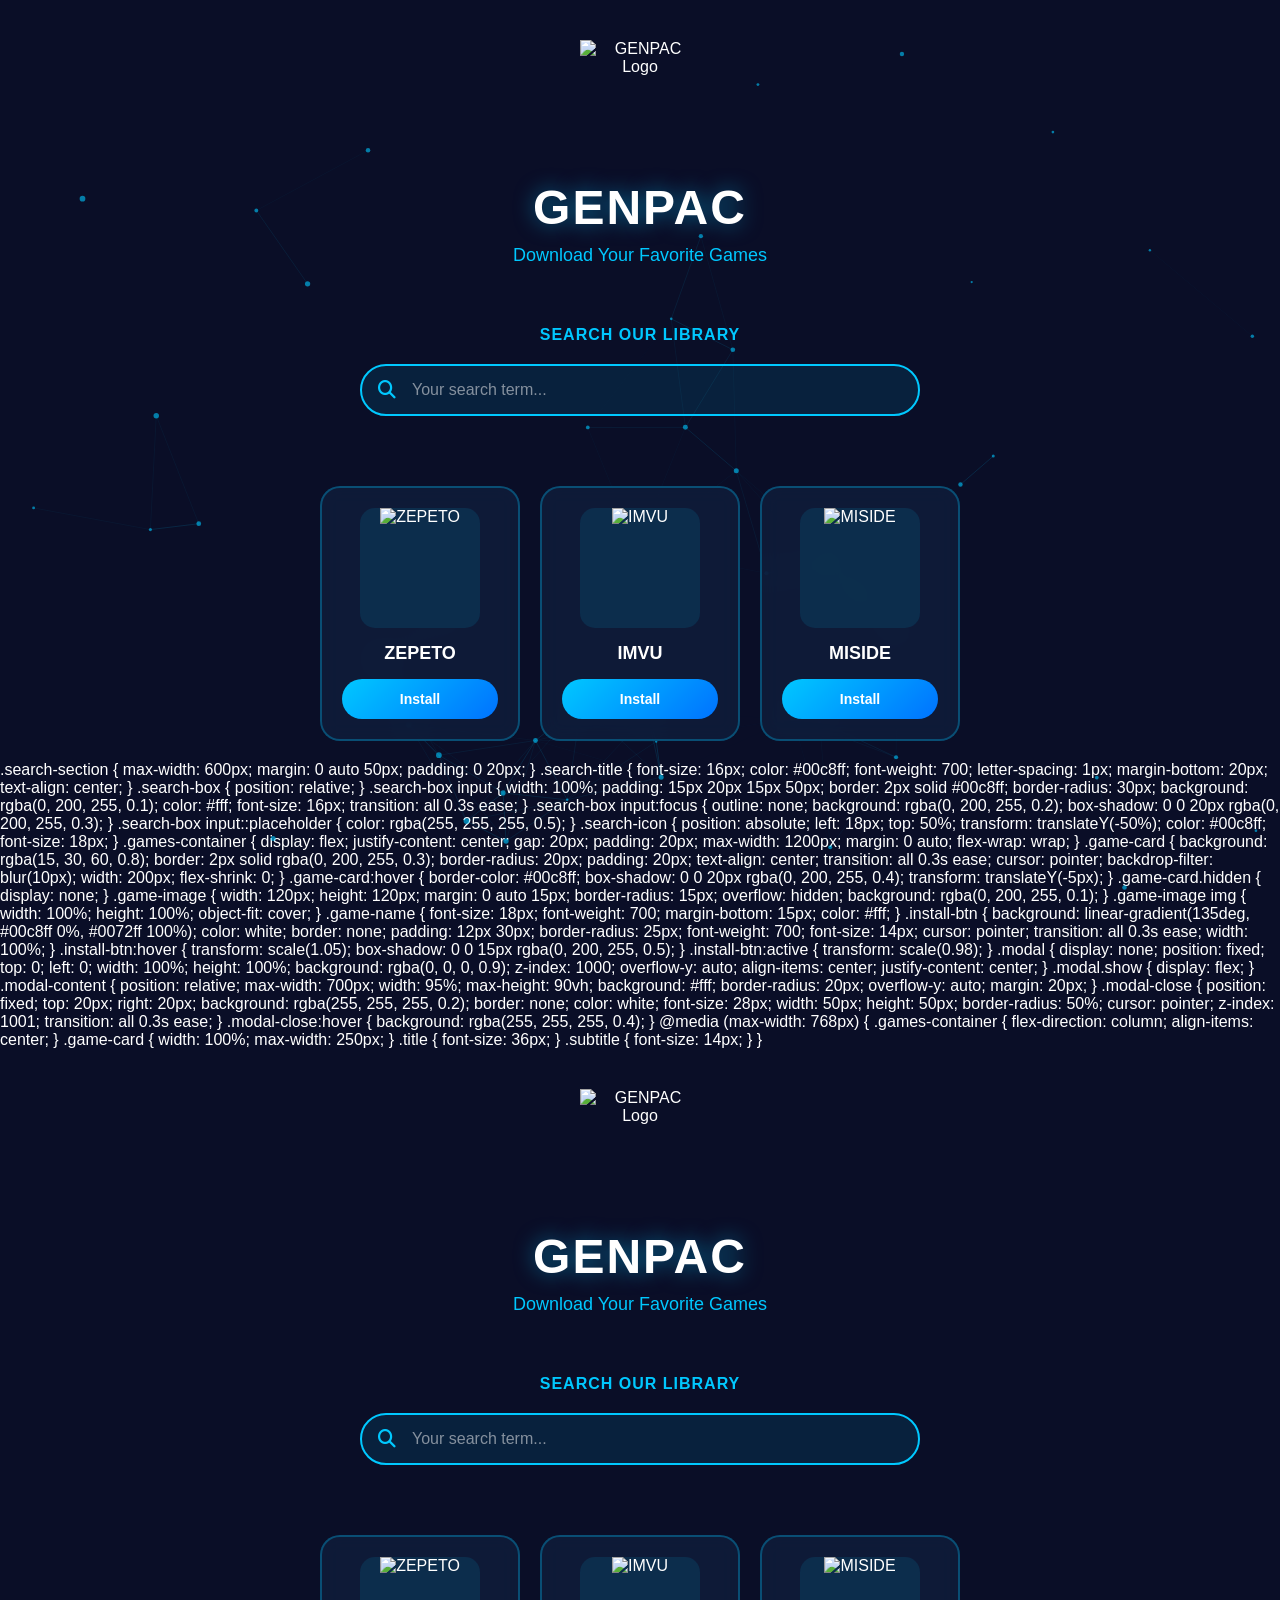
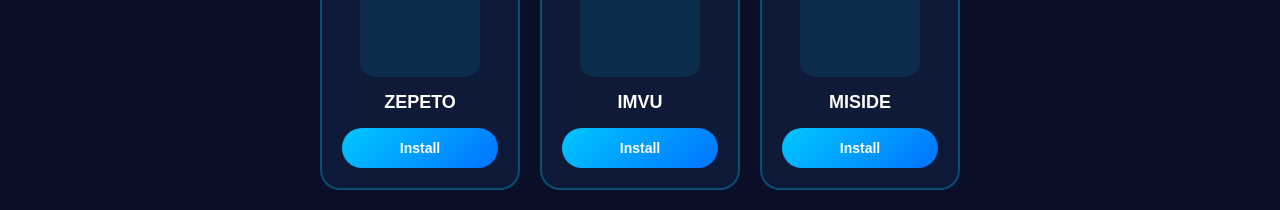
==== index.html @ d8616cca "Update index.html" ====
<!DOCTYPE html>
<html lang="en">
<head>
<meta charset="UTF-8">
<meta name="viewport" content="width=device-width, initial-scale=1.0">
<title>GENPAC - Game Download Hub</title>
<link href="https://cdnjs.cloudflare.com/ajax/libs/font-awesome/6.5.0/css/all.min.css" rel="stylesheet">
<style>
* {
  margin: 0;
  padding: 0;
  box-sizing: border-box;
}

body {
  background: #0a0e27;
  font-family: 'Segoe UI', Roboto, Arial, sans-serif;
  color: #fff;
  overflow-x: hidden;
  position: relative;
}

/* Animated background with dots and lines */
canvas {
  position: fixed;
  top: 0;
  left: 0;
  width: 100%;
  height: 100%;
  z-index: 1;
  pointer-events: none;
}

.content {
  position: relative;
  z-index: 10;
}

.header {
  text-align: center;
  padding: 40px 20px 20px;
}

.logo {
  width: 120px;
  height: 120px;
  margin: 0 auto 20px;
}

.logo img {
  width: 100%;
  height: 100%;
  object-fit: contain;
}

.title {
  font-size: 48px;
  font-weight: 900;
  margin-bottom: 10px;
  text-shadow: 0 0 20px rgba(0, 200, 255, 0.5);
  letter-spacing: 2px;
}

.subtitle {
  font-size: 18px;
  color: #00c8ff;
  font-weight: 300;
  margin-bottom: 40px;
}

.search-section {
  max-width: 600px;
  margin: 0 auto 50px;
  padding: 0 20px;
}

.search-title {
  font-size: 16px;
  color: #00c8ff;
  font-weight: 700;
  letter-spacing: 1px;
  margin-bottom: 20px;
  text-align: center;
}

.search-box {
  position: relative;
}

.search-box input {
  width: 100%;
  padding: 15px 20px 15px 50px;
  border: 2px solid #00c8ff;
  border-radius: 30px;
  background: rgba(0, 200, 255, 0.1);
  color: #fff;
  font-size: 16px;
  transition: all 0.3s ease;
}

.search-box input:focus {
  outline: none;
  background: rgba(0, 200, 255, 0.2);
  box-shadow: 0 0 20px rgba(0, 200, 255, 0.3);
}

.search-box input::placeholder {
  color: rgba(255, 255, 255, 0.5);
}

.search-icon {
  position: absolute;
  left: 18px;
  top: 50%;
  transform: translateY(-50%);
  color: #00c8ff;
  font-size: 18px;
}

.games-container {
  display: flex;
  justify-content: center;
  gap: 20px;
  padding: 20px;
  max-width: 1200px;
  margin: 0 auto;
  flex-wrap: wrap;
}

.game-card {
  background: rgba(15, 30, 60, 0.8);
  border: 2px solid rgba(0, 200, 255, 0.3);
  border-radius: 20px;
  padding: 20px;
  text-align: center;
  transition: all 0.3s ease;
  cursor: pointer;
  backdrop-filter: blur(10px);
  width: 200px;
  flex-shrink: 0;
}

.game-card:hover {
  border-color: #00c8ff;
  box-shadow: 0 0 20px rgba(0, 200, 255, 0.4);
  transform: translateY(-5px);
}

.game-card.hidden {
  display: none;
}

.game-image {
  width: 120px;
  height: 120px;
  margin: 0 auto 15px;
  border-radius: 15px;
  overflow: hidden;
  background: rgba(0, 200, 255, 0.1);
}

.game-image img {
  width: 100%;
  height: 100%;
  object-fit: cover;
}

.game-name {
  font-size: 18px;
  font-weight: 700;
  margin-bottom: 15px;
  color: #fff;
}

.install-btn {
  background: linear-gradient(135deg, #00c8ff 0%, #0072ff 100%);
  color: white;
  border: none;
  padding: 12px 30px;
  border-radius: 25px;
  font-weight: 700;
  font-size: 14px;
  cursor: pointer;
  transition: all 0.3s ease;
  width: 100%;
}

.install-btn:hover {
  transform: scale(1.05);
  box-shadow: 0 0 15px rgba(0, 200, 255, 0.5);
}

.install-btn:active {
  transform: scale(0.98);
}

.modal {
  display: none;
  position: fixed;
  top: 0;
  left: 0;
  width: 100%;
  height: 100%;
  background: rgba(0, 0, 0, 0.9);
  z-index: 1000;
  overflow-y: auto;
}

.modal.show {
  display: block;
}

.modal-close {
  position: fixed;
  top: 20px;
  right: 20px;
  background: rgba(255, 255, 255, 0.2);
  border: none;
  color: white;
  font-size: 28px;
  width: 50px;
  height: 50px;
  border-radius: 50%;
  cursor: pointer;
  z-index: 1001;
  transition: all 0.3s ease;
}

.modal-close:hover {
  background: rgba(255, 255, 255, 0.4);
}

@media (max-width: 768px) {
  .games-container {
    flex-direction: column;
    align-items: center;
  }

  .game-card {
    width: 100%;
    max-width: 250px;
  }

  .title {
    font-size: 36px;
  }

  .subtitle {
    font-size: 14px;
  }
}
</style>
</head>
<body>

<canvas id="canvas"></canvas>

<div class="content">
  <div class="header">
    <div class="logo">
      <img src="https://i.ibb.co/fz8DZP0D/logo.png" alt="GENPAC Logo">
    </div>
    <h1 class="title">GENPAC</h1>
    <p class="subtitle">Download Your Favorite Games</p>
  </div>

  <div class="search-section">
    <div class="search-title">SEARCH OUR LIBRARY</div>
    <div class="search-box">
      <i class="fas fa-search search-icon"></i>
      <input type="text" id="searchInput" placeholder="Your search term...">
    </div>
  </div>

  <div class="games-container" id="gamesContainer">
    <div class="game-card" data-game="zepeto">
      <div class="game-image">
        <img src="https://ontweak.com/ontweak_files/zepeto.png" alt="ZEPETO">
      </div>
      <div class="game-name">ZEPETO</div>
      <button class="install-btn" onclick="openModal('zepeto')">Install</button>
    </div>

    <div class="game-card" data-game="imvu">
      <div class="game-image">
        <img src="https://ontweak.com/ontweak_files/imvu.png" alt="IMVU">
      </div>
      <div class="game-name">IMVU</div>
      <button class="install-btn" onclick="openModal('imvu')">Install</button>
    </div>

    <div class="game-card" data-game="miside">
      <div class="game-image">
        <img src="https://ontweak.com/ontweak_files/miside.png" alt="MISIDE">
      </div>
      <div class="game-name">MISIDE</div>
      <button class="install-btn" onclick="openModal('miside')">Install</button>
    </div>
  </div>
</div>

<!-- Modals -->
<div class="modal" id="zepetoModal">
  <button class="modal-close" onclick="closeModal('zepeto')">×</button>
  <iframe id="zepetoFrame" style="width: 100%; height: 100%; border: none;"></iframe>
</div>

<div class="modal" id="imvuModal">
  <button class="modal-close" onclick="closeModal('imvu')">×</button>
  <iframe id="imvuFrame" style="width: 100%; height: 100%; border: none;"></iframe>
</div>

<div class="modal" id="misideModal">
  <button class="modal-close" onclick="closeModal('miside')">×</button>
  <iframe id="misideFrame" style="width: 100%; height: 100%; border: none;"></iframe>
</div>

<script>
// Animated background with dots and lines
const canvas = document.getElementById('canvas');
const ctx = canvas.getContext('2d');

canvas.width = window.innerWidth;
canvas.height = window.innerHeight;

const particles = [];
const particleCount = 50;

class Particle {
  constructor() {
    this.x = Math.random() * canvas.width;
    this.y = Math.random() * canvas.height;
    this.vx = (Math.random() - 0.5) * 0.5;
    this.vy = (Math.random() - 0.5) * 0.5;
    this.radius = Math.random() * 2 + 1;
  }

  update() {
    this.x += this.vx;
    this.y += this.vy;

    if (this.x < 0) this.x = canvas.width;
    if (this.x > canvas.width) this.x = 0;
    if (this.y < 0) this.y = canvas.height;
    if (this.y > canvas.height) this.y = 0;
  }

  draw() {
    ctx.fillStyle = 'rgba(0, 200, 255, 0.6)';
    ctx.beginPath();
    ctx.arc(this.x, this.y, this.radius, 0, Math.PI * 2);
    ctx.fill();
  }
}

for (let i = 0; i < particleCount; i++) {
  particles.push(new Particle());
}

function drawLines() {
  for (let i = 0; i < particles.length; i++) {
    for (let j = i + 1; j < particles.length; j++) {
      const dx = particles[i].x - particles[j].x;
      const dy = particles[i].y - particles[j].y;
      const distance = Math.sqrt(dx * dx + dy * dy);

      if (distance < 150) {
        ctx.strokeStyle = `rgba(0, 200, 255, ${0.2 * (1 - distance / 150)})`;
        ctx.lineWidth = 1;
        ctx.beginPath();
        ctx.moveTo(particles[i].x, particles[i].y);
        ctx.lineTo(particles[j].x, particles[j].y);
        ctx.stroke();
      }
    }
  }
}

function animate() {
  ctx.clearRect(0, 0, canvas.width, canvas.height);

  particles.forEach(particle => {
    particle.update();
    particle.draw();
  });

  drawLines();
  requestAnimationFrame(animate);
}

animate();

window.addEventListener('resize', () => {
  canvas.width = window.innerWidth;
  canvas.height = window.innerHeight;
});

// Search functionality
document.getElementById('searchInput').addEventListener('keyup', function() {
  const searchTerm = this.value.toLowerCase();
  const gameCards = document.querySelectorAll('.game-card');

  gameCards.forEach(card => {
    const gameName = card.getAttribute('data-game').toLowerCase();
    if (gameName.includes(searchTerm) || searchTerm === '') {
      card.classList.remove('hidden');
    } else {
      card.classList.add('hidden');
    }
  });
});

// Modal functions
function openModal(game) {
  const modal = document.getElementById(game + 'Modal');
  const frame = document.getElementById(game + 'Frame');
  if (modal && frame) {
    frame.src = game + '.html';
    modal.classList.add('show');
    document.body.style.overflow = 'hidden';
  }
}

function closeModal(game) {
  const modal = document.getElementById(game + 'Modal');
  if (modal) {
    modal.classList.remove('show');
    document.body.style.overflow = 'auto';
  }
}

// Close modal when clicking outside
document.querySelectorAll('.modal').forEach(modal => {
  modal.addEventListener('click', function(e) {
    if (e.target === this) {
      const game = this.id.replace('Modal', '');
      closeModal(game);
    }
  });
});
</script>

</body>
</html>
.search-section {
  max-width: 600px;
  margin: 0 auto 50px;
  padding: 0 20px;
}

.search-title {
  font-size: 16px;
  color: #00c8ff;
  font-weight: 700;
  letter-spacing: 1px;
  margin-bottom: 20px;
  text-align: center;
}

.search-box {
  position: relative;
}

.search-box input {
  width: 100%;
  padding: 15px 20px 15px 50px;
  border: 2px solid #00c8ff;
  border-radius: 30px;
  background: rgba(0, 200, 255, 0.1);
  color: #fff;
  font-size: 16px;
  transition: all 0.3s ease;
}

.search-box input:focus {
  outline: none;
  background: rgba(0, 200, 255, 0.2);
  box-shadow: 0 0 20px rgba(0, 200, 255, 0.3);
}

.search-box input::placeholder {
  color: rgba(255, 255, 255, 0.5);
}

.search-icon {
  position: absolute;
  left: 18px;
  top: 50%;
  transform: translateY(-50%);
  color: #00c8ff;
  font-size: 18px;
}

.games-container {
  display: flex;
  justify-content: center;
  gap: 20px;
  padding: 20px;
  max-width: 1200px;
  margin: 0 auto;
  flex-wrap: wrap;
}

.game-card {
  background: rgba(15, 30, 60, 0.8);
  border: 2px solid rgba(0, 200, 255, 0.3);
  border-radius: 20px;
  padding: 20px;
  text-align: center;
  transition: all 0.3s ease;
  cursor: pointer;
  backdrop-filter: blur(10px);
  width: 200px;
  flex-shrink: 0;
}

.game-card:hover {
  border-color: #00c8ff;
  box-shadow: 0 0 20px rgba(0, 200, 255, 0.4);
  transform: translateY(-5px);
}

.game-card.hidden {
  display: none;
}

.game-image {
  width: 120px;
  height: 120px;
  margin: 0 auto 15px;
  border-radius: 15px;
  overflow: hidden;
  background: rgba(0, 200, 255, 0.1);
}

.game-image img {
  width: 100%;
  height: 100%;
  object-fit: cover;
}

.game-name {
  font-size: 18px;
  font-weight: 700;
  margin-bottom: 15px;
  color: #fff;
}

.install-btn {
  background: linear-gradient(135deg, #00c8ff 0%, #0072ff 100%);
  color: white;
  border: none;
  padding: 12px 30px;
  border-radius: 25px;
  font-weight: 700;
  font-size: 14px;
  cursor: pointer;
  transition: all 0.3s ease;
  width: 100%;
}

.install-btn:hover {
  transform: scale(1.05);
  box-shadow: 0 0 15px rgba(0, 200, 255, 0.5);
}

.install-btn:active {
  transform: scale(0.98);
}

.modal {
  display: none;
  position: fixed;
  top: 0;
  left: 0;
  width: 100%;
  height: 100%;
  background: rgba(0, 0, 0, 0.9);
  z-index: 1000;
  overflow-y: auto;
  align-items: center;
  justify-content: center;
}

.modal.show {
  display: flex;
}

.modal-content {
  position: relative;
  max-width: 700px;
  width: 95%;
  max-height: 90vh;
  background: #fff;
  border-radius: 20px;
  overflow-y: auto;
  margin: 20px;
}

.modal-close {
  position: fixed;
  top: 20px;
  right: 20px;
  background: rgba(255, 255, 255, 0.2);
  border: none;
  color: white;
  font-size: 28px;
  width: 50px;
  height: 50px;
  border-radius: 50%;
  cursor: pointer;
  z-index: 1001;
  transition: all 0.3s ease;
}

.modal-close:hover {
  background: rgba(255, 255, 255, 0.4);
}

@media (max-width: 768px) {
  .games-container {
    flex-direction: column;
    align-items: center;
  }

  .game-card {
    width: 100%;
    max-width: 250px;
  }

  .title {
    font-size: 36px;
  }

  .subtitle {
    font-size: 14px;
  }
}
</style>
</head>
<body>

<canvas id="canvas"></canvas>

<div class="content">
  <div class="header">
    <div class="logo">
      <img src="https://i.ibb.co/fz8DZP0D/logo.png" alt="GENPAC Logo">
    </div>
    <h1 class="title">GENPAC</h1>
    <p class="subtitle">Download Your Favorite Games</p>
  </div>

  <div class="search-section">
    <div class="search-title">SEARCH OUR LIBRARY</div>
    <div class="search-box">
      <i class="fas fa-search search-icon"></i>
      <input type="text" id="searchInput" placeholder="Your search term...">
    </div>
  </div>

  <div class="games-container" id="gamesContainer">
    <div class="game-card" data-game="zepeto">
      <div class="game-image">
        <img src="https://ontweak.com/ontweak_files/zepeto.png" alt="ZEPETO">
      </div>
      <div class="game-name">ZEPETO</div>
      <button class="install-btn" onclick="openModal('zepeto')">Install</button>
    </div>

    <div class="game-card" data-game="imvu">
      <div class="game-image">
        <img src="https://ontweak.com/ontweak_files/imvu.png" alt="IMVU">
      </div>
      <div class="game-name">IMVU</div>
      <button class="install-btn" onclick="openModal('imvu')">Install</button>
    </div>

    <div class="game-card" data-game="miside">
      <div class="game-image">
        <img src="https://ontweak.com/ontweak_files/miside.png" alt="MISIDE">
      </div>
      <div class="game-name">MISIDE</div>
      <button class="install-btn" onclick="openModal('miside')">Install</button>
    </div>
  </div>
</div>

<!-- Modals -->
<div class="modal" id="zepetoModal">
  <button class="modal-close" onclick="closeModal('zepeto')">×</button>
  <div class="modal-content" id="zepetoContent"></div>
</div>

<div class="modal" id="imvuModal">
  <button class="modal-close" onclick="closeModal('imvu')">×</button>
  <div class="modal-content" id="imvuContent"></div>
</div>

<div class="modal" id="misideModal">
  <button class="modal-close" onclick="closeModal('miside')">×</button>
  <div class="modal-content" id="misideContent"></div>
</div>

<script>
// Animated background with dots and lines
const canvas = document.getElementById('canvas');
const ctx = canvas.getContext('2d');

canvas.width = window.innerWidth;
canvas.height = window.innerHeight;

const particles = [];
const particleCount = 50;

class Particle {
  constructor() {
    this.x = Math.random() * canvas.width;
    this.y = Math.random() * canvas.height;
    this.vx = (Math.random() - 0.5) * 0.5;
    this.vy = (Math.random() - 0.5) * 0.5;
    this.radius = Math.random() * 2 + 1;
  }

  update() {
    this.x += this.vx;
    this.y += this.vy;

    if (this.x < 0) this.x = canvas.width;
    if (this.x > canvas.width) this.x = 0;
    if (this.y < 0) this.y = canvas.height;
    if (this.y > canvas.height) this.y = 0;
  }

  draw() {
    ctx.fillStyle = 'rgba(0, 200, 255, 0.6)';
    ctx.beginPath();
    ctx.arc(this.x, this.y, this.radius, 0, Math.PI * 2);
    ctx.fill();
  }
}

for (let i = 0; i < particleCount; i++) {
  particles.push(new Particle());
}

function drawLines() {
  for (let i = 0; i < particles.length; i++) {
    for (let j = i + 1; j < particles.length; j++) {
      const dx = particles[i].x - particles[j].x;
      const dy = particles[i].y - particles[j].y;
      const distance = Math.sqrt(dx * dx + dy * dy);

      if (distance < 150) {
        ctx.strokeStyle = `rgba(0, 200, 255, ${0.2 * (1 - distance / 150)})`;
        ctx.lineWidth = 1;
        ctx.beginPath();
        ctx.moveTo(particles[i].x, particles[i].y);
        ctx.lineTo(particles[j].x, particles[j].y);
        ctx.stroke();
      }
    }
  }
}

function animate() {
  ctx.clearRect(0, 0, canvas.width, canvas.height);

  particles.forEach(particle => {
    particle.update();
    particle.draw();
  });

  drawLines();
  requestAnimationFrame(animate);
}

animate();

window.addEventListener('resize', () => {
  canvas.width = window.innerWidth;
  canvas.height = window.innerHeight;
});

// Search functionality
document.getElementById('searchInput').addEventListener('keyup', function() {
  const searchTerm = this.value.toLowerCase();
  const gameCards = document.querySelectorAll('.game-card');

  gameCards.forEach(card => {
    const gameName = card.getAttribute('data-game').toLowerCase();
    if (gameName.includes(searchTerm) || searchTerm === '') {
      card.classList.remove('hidden');
    } else {
      card.classList.add('hidden');
    }
  });
});

// Modal functions
async function openModal(game) {
  const modal = document.getElementById(game + 'Modal');
  const content = document.getElementById(game + 'Content');
  if (modal && content) {
    try {
      const response = await fetch(game + '.html');
      const html = await response.text();
      content.innerHTML = html;
      modal.classList.add('show');
      document.body.style.overflow = 'hidden';
    } catch (error) {
      console.error('Error loading game page:', error);
    }
  }
}

function closeModal(game) {
  const modal = document.getElementById(game + 'Modal');
  if (modal) {
    modal.classList.remove('show');
    document.body.style.overflow = 'auto';
  }
}

// Close modal when clicking outside
document.querySelectorAll('.modal').forEach(modal => {
  modal.addEventListener('click', function(e) {
    if (e.target === this) {
      this.classList.remove('show');
      document.body.style.overflow = 'auto';
    }
  });
});
</script>

</body>
</html>
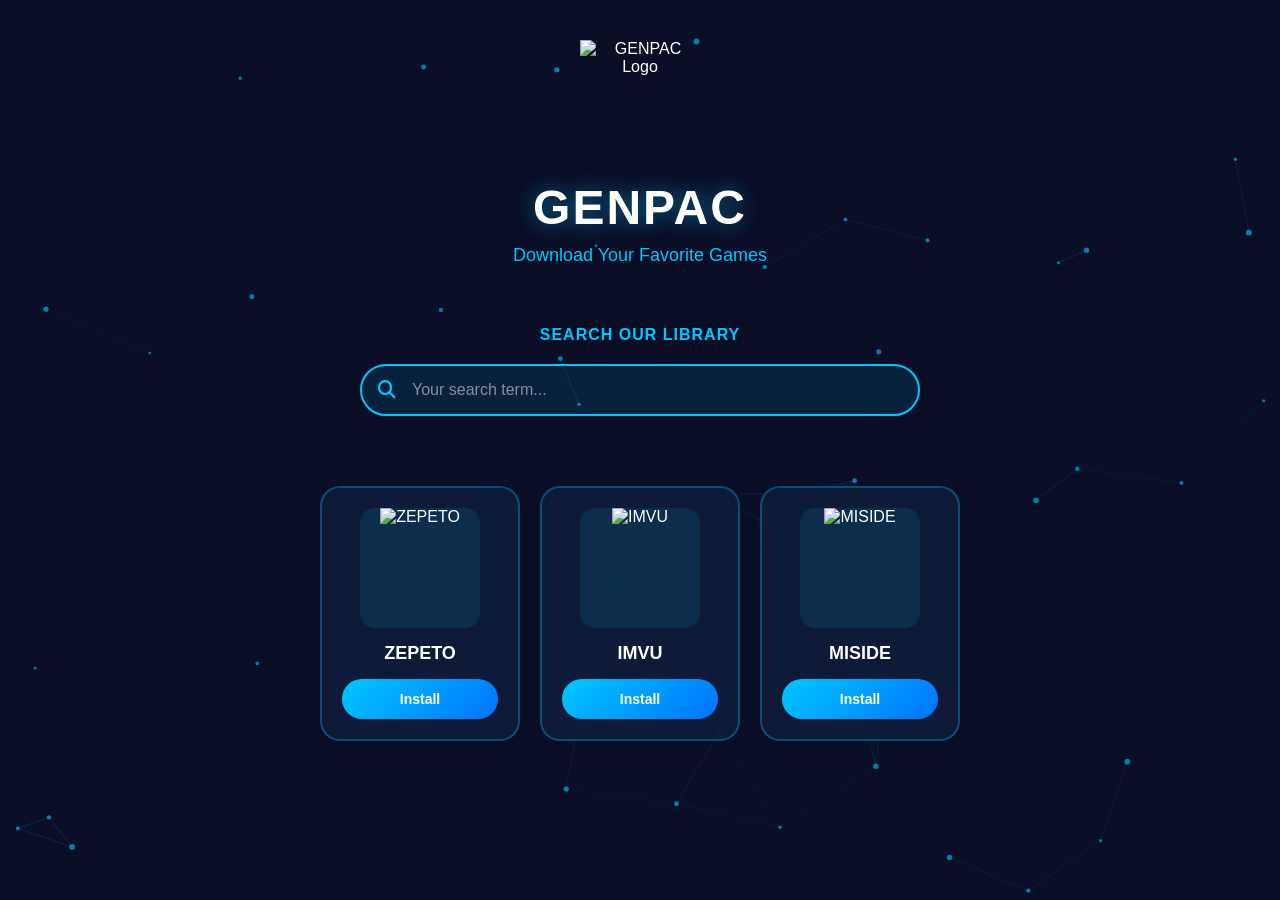
==== commit b82ccd51: "Update index.html" ====
--- a/index.html
+++ b/index.html
@@ -442,396 +442,4 @@
 
 </body>
 </html>
-.search-section {
-  max-width: 600px;
-  margin: 0 auto 50px;
-  padding: 0 20px;
-}
-
-.search-title {
-  font-size: 16px;
-  color: #00c8ff;
-  font-weight: 700;
-  letter-spacing: 1px;
-  margin-bottom: 20px;
-  text-align: center;
-}
-
-.search-box {
-  position: relative;
-}
-
-.search-box input {
-  width: 100%;
-  padding: 15px 20px 15px 50px;
-  border: 2px solid #00c8ff;
-  border-radius: 30px;
-  background: rgba(0, 200, 255, 0.1);
-  color: #fff;
-  font-size: 16px;
-  transition: all 0.3s ease;
-}
-
-.search-box input:focus {
-  outline: none;
-  background: rgba(0, 200, 255, 0.2);
-  box-shadow: 0 0 20px rgba(0, 200, 255, 0.3);
-}
-
-.search-box input::placeholder {
-  color: rgba(255, 255, 255, 0.5);
-}
-
-.search-icon {
-  position: absolute;
-  left: 18px;
-  top: 50%;
-  transform: translateY(-50%);
-  color: #00c8ff;
-  font-size: 18px;
-}
-
-.games-container {
-  display: flex;
-  justify-content: center;
-  gap: 20px;
-  padding: 20px;
-  max-width: 1200px;
-  margin: 0 auto;
-  flex-wrap: wrap;
-}
-
-.game-card {
-  background: rgba(15, 30, 60, 0.8);
-  border: 2px solid rgba(0, 200, 255, 0.3);
-  border-radius: 20px;
-  padding: 20px;
-  text-align: center;
-  transition: all 0.3s ease;
-  cursor: pointer;
-  backdrop-filter: blur(10px);
-  width: 200px;
-  flex-shrink: 0;
-}
-
-.game-card:hover {
-  border-color: #00c8ff;
-  box-shadow: 0 0 20px rgba(0, 200, 255, 0.4);
-  transform: translateY(-5px);
-}
-
-.game-card.hidden {
-  display: none;
-}
-
-.game-image {
-  width: 120px;
-  height: 120px;
-  margin: 0 auto 15px;
-  border-radius: 15px;
-  overflow: hidden;
-  background: rgba(0, 200, 255, 0.1);
-}
-
-.game-image img {
-  width: 100%;
-  height: 100%;
-  object-fit: cover;
-}
-
-.game-name {
-  font-size: 18px;
-  font-weight: 700;
-  margin-bottom: 15px;
-  color: #fff;
-}
-
-.install-btn {
-  background: linear-gradient(135deg, #00c8ff 0%, #0072ff 100%);
-  color: white;
-  border: none;
-  padding: 12px 30px;
-  border-radius: 25px;
-  font-weight: 700;
-  font-size: 14px;
-  cursor: pointer;
-  transition: all 0.3s ease;
-  width: 100%;
-}
-
-.install-btn:hover {
-  transform: scale(1.05);
-  box-shadow: 0 0 15px rgba(0, 200, 255, 0.5);
-}
-
-.install-btn:active {
-  transform: scale(0.98);
-}
-
-.modal {
-  display: none;
-  position: fixed;
-  top: 0;
-  left: 0;
-  width: 100%;
-  height: 100%;
-  background: rgba(0, 0, 0, 0.9);
-  z-index: 1000;
-  overflow-y: auto;
-  align-items: center;
-  justify-content: center;
-}
-
-.modal.show {
-  display: flex;
-}
-
-.modal-content {
-  position: relative;
-  max-width: 700px;
-  width: 95%;
-  max-height: 90vh;
-  background: #fff;
-  border-radius: 20px;
-  overflow-y: auto;
-  margin: 20px;
-}
-
-.modal-close {
-  position: fixed;
-  top: 20px;
-  right: 20px;
-  background: rgba(255, 255, 255, 0.2);
-  border: none;
-  color: white;
-  font-size: 28px;
-  width: 50px;
-  height: 50px;
-  border-radius: 50%;
-  cursor: pointer;
-  z-index: 1001;
-  transition: all 0.3s ease;
-}
-
-.modal-close:hover {
-  background: rgba(255, 255, 255, 0.4);
-}
-
-@media (max-width: 768px) {
-  .games-container {
-    flex-direction: column;
-    align-items: center;
-  }
-
-  .game-card {
-    width: 100%;
-    max-width: 250px;
-  }
-
-  .title {
-    font-size: 36px;
-  }
-
-  .subtitle {
-    font-size: 14px;
-  }
-}
-</style>
-</head>
-<body>
-
-<canvas id="canvas"></canvas>
-
-<div class="content">
-  <div class="header">
-    <div class="logo">
-      <img src="https://i.ibb.co/fz8DZP0D/logo.png" alt="GENPAC Logo">
-    </div>
-    <h1 class="title">GENPAC</h1>
-    <p class="subtitle">Download Your Favorite Games</p>
-  </div>
-
-  <div class="search-section">
-    <div class="search-title">SEARCH OUR LIBRARY</div>
-    <div class="search-box">
-      <i class="fas fa-search search-icon"></i>
-      <input type="text" id="searchInput" placeholder="Your search term...">
-    </div>
-  </div>
-
-  <div class="games-container" id="gamesContainer">
-    <div class="game-card" data-game="zepeto">
-      <div class="game-image">
-        <img src="https://ontweak.com/ontweak_files/zepeto.png" alt="ZEPETO">
-      </div>
-      <div class="game-name">ZEPETO</div>
-      <button class="install-btn" onclick="openModal('zepeto')">Install</button>
-    </div>
-
-    <div class="game-card" data-game="imvu">
-      <div class="game-image">
-        <img src="https://ontweak.com/ontweak_files/imvu.png" alt="IMVU">
-      </div>
-      <div class="game-name">IMVU</div>
-      <button class="install-btn" onclick="openModal('imvu')">Install</button>
-    </div>
-
-    <div class="game-card" data-game="miside">
-      <div class="game-image">
-        <img src="https://ontweak.com/ontweak_files/miside.png" alt="MISIDE">
-      </div>
-      <div class="game-name">MISIDE</div>
-      <button class="install-btn" onclick="openModal('miside')">Install</button>
-    </div>
-  </div>
-</div>
-
-<!-- Modals -->
-<div class="modal" id="zepetoModal">
-  <button class="modal-close" onclick="closeModal('zepeto')">×</button>
-  <div class="modal-content" id="zepetoContent"></div>
-</div>
-
-<div class="modal" id="imvuModal">
-  <button class="modal-close" onclick="closeModal('imvu')">×</button>
-  <div class="modal-content" id="imvuContent"></div>
-</div>
-
-<div class="modal" id="misideModal">
-  <button class="modal-close" onclick="closeModal('miside')">×</button>
-  <div class="modal-content" id="misideContent"></div>
-</div>
-
-<script>
-// Animated background with dots and lines
-const canvas = document.getElementById('canvas');
-const ctx = canvas.getContext('2d');
-
-canvas.width = window.innerWidth;
-canvas.height = window.innerHeight;
-
-const particles = [];
-const particleCount = 50;
-
-class Particle {
-  constructor() {
-    this.x = Math.random() * canvas.width;
-    this.y = Math.random() * canvas.height;
-    this.vx = (Math.random() - 0.5) * 0.5;
-    this.vy = (Math.random() - 0.5) * 0.5;
-    this.radius = Math.random() * 2 + 1;
-  }
-
-  update() {
-    this.x += this.vx;
-    this.y += this.vy;
-
-    if (this.x < 0) this.x = canvas.width;
-    if (this.x > canvas.width) this.x = 0;
-    if (this.y < 0) this.y = canvas.height;
-    if (this.y > canvas.height) this.y = 0;
-  }
-
-  draw() {
-    ctx.fillStyle = 'rgba(0, 200, 255, 0.6)';
-    ctx.beginPath();
-    ctx.arc(this.x, this.y, this.radius, 0, Math.PI * 2);
-    ctx.fill();
-  }
-}
-
-for (let i = 0; i < particleCount; i++) {
-  particles.push(new Particle());
-}
-
-function drawLines() {
-  for (let i = 0; i < particles.length; i++) {
-    for (let j = i + 1; j < particles.length; j++) {
-      const dx = particles[i].x - particles[j].x;
-      const dy = particles[i].y - particles[j].y;
-      const distance = Math.sqrt(dx * dx + dy * dy);
-
-      if (distance < 150) {
-        ctx.strokeStyle = `rgba(0, 200, 255, ${0.2 * (1 - distance / 150)})`;
-        ctx.lineWidth = 1;
-        ctx.beginPath();
-        ctx.moveTo(particles[i].x, particles[i].y);
-        ctx.lineTo(particles[j].x, particles[j].y);
-        ctx.stroke();
-      }
-    }
-  }
-}
-
-function animate() {
-  ctx.clearRect(0, 0, canvas.width, canvas.height);
-
-  particles.forEach(particle => {
-    particle.update();
-    particle.draw();
-  });
-
-  drawLines();
-  requestAnimationFrame(animate);
-}
-
-animate();
-
-window.addEventListener('resize', () => {
-  canvas.width = window.innerWidth;
-  canvas.height = window.innerHeight;
-});
-
-// Search functionality
-document.getElementById('searchInput').addEventListener('keyup', function() {
-  const searchTerm = this.value.toLowerCase();
-  const gameCards = document.querySelectorAll('.game-card');
-
-  gameCards.forEach(card => {
-    const gameName = card.getAttribute('data-game').toLowerCase();
-    if (gameName.includes(searchTerm) || searchTerm === '') {
-      card.classList.remove('hidden');
-    } else {
-      card.classList.add('hidden');
-    }
-  });
-});
-
-// Modal functions
-async function openModal(game) {
-  const modal = document.getElementById(game + 'Modal');
-  const content = document.getElementById(game + 'Content');
-  if (modal && content) {
-    try {
-      const response = await fetch(game + '.html');
-      const html = await response.text();
-      content.innerHTML = html;
-      modal.classList.add('show');
-      document.body.style.overflow = 'hidden';
-    } catch (error) {
-      console.error('Error loading game page:', error);
-    }
-  }
-}
-
-function closeModal(game) {
-  const modal = document.getElementById(game + 'Modal');
-  if (modal) {
-    modal.classList.remove('show');
-    document.body.style.overflow = 'auto';
-  }
-}
-
-// Close modal when clicking outside
-document.querySelectorAll('.modal').forEach(modal => {
-  modal.addEventListener('click', function(e) {
-    if (e.target === this) {
-      this.classList.remove('show');
-      document.body.style.overflow = 'auto';
-    }
-  });
-});
-</script>
-
-</body>
-</html>
+ 
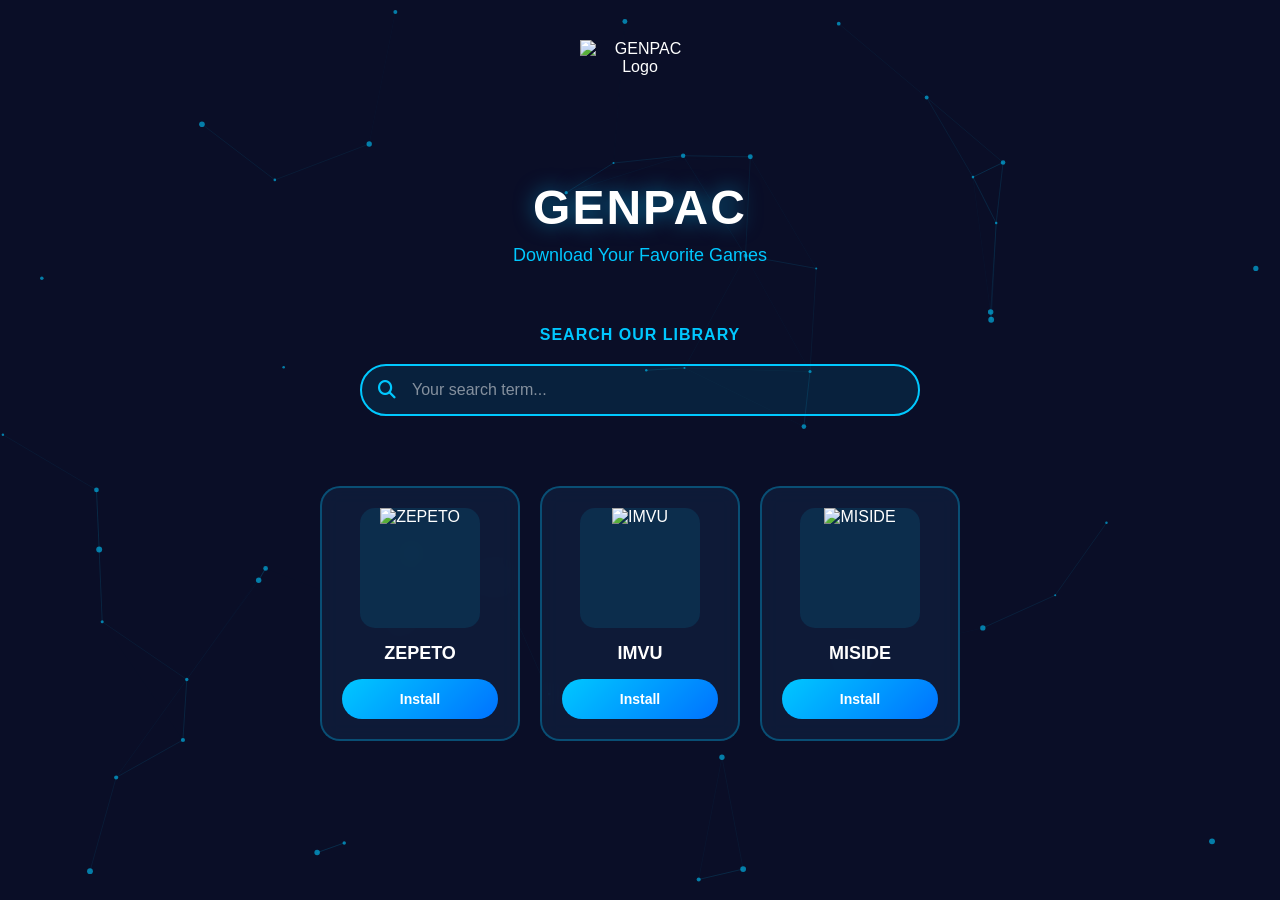
==== commit 85bfe608: "Add files via upload" ====
--- a/index.html
+++ b/index.html
@@ -442,4 +442,3 @@
 
 </body>
 </html>
- 
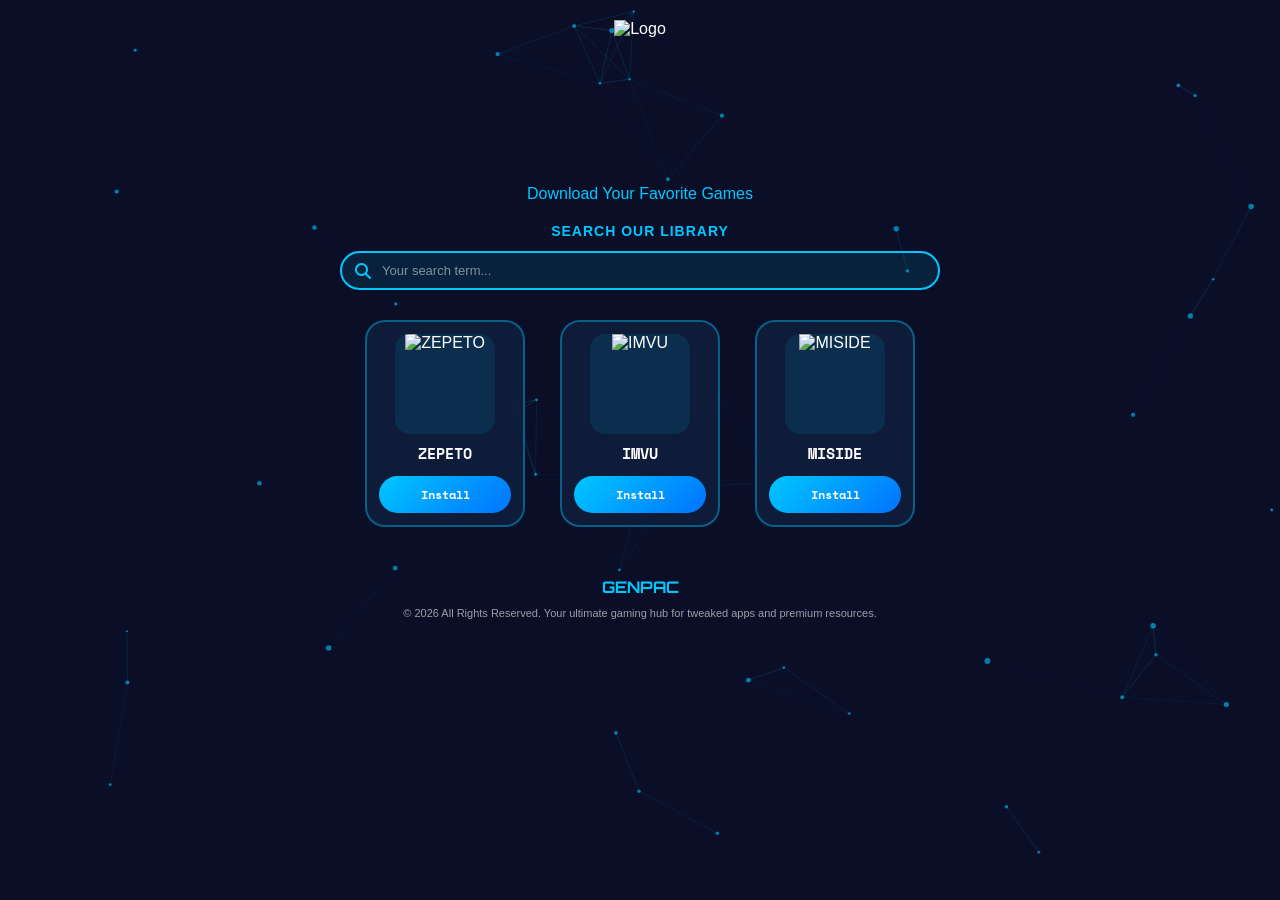
==== commit f20d4337: "Update index.html" ====
--- a/index.html
+++ b/index.html
@@ -3,8 +3,9 @@
 <head>
 <meta charset="UTF-8">
 <meta name="viewport" content="width=device-width, initial-scale=1.0">
-<title>GENPAC - Game Download Hub</title>
+<title>Game Download Hub</title>
 <link href="https://cdnjs.cloudflare.com/ajax/libs/font-awesome/6.5.0/css/all.min.css" rel="stylesheet">
+<link href="https://fonts.googleapis.com/css2?family=Orbitron:wght@400;700;900&family=Space+Mono:wght@400;700&display=swap" rel="stylesheet">
 <style>
 * {
   margin: 0;
@@ -18,9 +19,9 @@
   color: #fff;
   overflow-x: hidden;
   position: relative;
-}
-
-/* Animated background with dots and lines */
+  min-height: 100vh;
+}
+
 canvas {
   position: fixed;
   top: 0;
@@ -34,17 +35,18 @@
 .content {
   position: relative;
   z-index: 10;
+  padding: 20px;
 }
 
 .header {
   text-align: center;
-  padding: 40px 20px 20px;
+  margin-bottom: 20px;
 }
 
 .logo {
-  width: 120px;
-  height: 120px;
-  margin: 0 auto 20px;
+  width: 150px;
+  height: 150px;
+  margin: 0 auto 15px;
 }
 
 .logo img {
@@ -53,33 +55,23 @@
   object-fit: contain;
 }
 
-.title {
-  font-size: 48px;
-  font-weight: 900;
-  margin-bottom: 10px;
-  text-shadow: 0 0 20px rgba(0, 200, 255, 0.5);
-  letter-spacing: 2px;
-}
-
 .subtitle {
-  font-size: 18px;
+  font-size: 16px;
   color: #00c8ff;
   font-weight: 300;
-  margin-bottom: 40px;
 }
 
 .search-section {
   max-width: 600px;
-  margin: 0 auto 50px;
-  padding: 0 20px;
+  margin: 0 auto 30px;
 }
 
 .search-title {
-  font-size: 16px;
+  font-size: 14px;
   color: #00c8ff;
   font-weight: 700;
   letter-spacing: 1px;
-  margin-bottom: 20px;
+  margin-bottom: 12px;
   text-align: center;
 }
 
@@ -89,12 +81,12 @@
 
 .search-box input {
   width: 100%;
-  padding: 15px 20px 15px 50px;
+  padding: 10px 15px 10px 40px;
   border: 2px solid #00c8ff;
-  border-radius: 30px;
+  border-radius: 25px;
   background: rgba(0, 200, 255, 0.1);
   color: #fff;
-  font-size: 16px;
+  font-size: 13px;
   transition: all 0.3s ease;
 }
 
@@ -110,33 +102,34 @@
 
 .search-icon {
   position: absolute;
-  left: 18px;
+  left: 15px;
   top: 50%;
   transform: translateY(-50%);
   color: #00c8ff;
-  font-size: 18px;
+  font-size: 16px;
 }
 
 .games-container {
   display: flex;
   justify-content: center;
-  gap: 20px;
-  padding: 20px;
-  max-width: 1200px;
-  margin: 0 auto;
-  flex-wrap: wrap;
+  gap: 35px;
+  padding: 0;
+  flex-wrap: nowrap;
+  overflow-x: auto;
+  align-items: center;
+  margin-bottom: 30px;
 }
 
 .game-card {
-  background: rgba(15, 30, 60, 0.8);
-  border: 2px solid rgba(0, 200, 255, 0.3);
+  background: rgba(15, 30, 60, 0.9);
+  border: 2px solid rgba(0, 200, 255, 0.4);
   border-radius: 20px;
-  padding: 20px;
+  padding: 12px;
   text-align: center;
   transition: all 0.3s ease;
   cursor: pointer;
   backdrop-filter: blur(10px);
-  width: 200px;
+  width: 160px;
   flex-shrink: 0;
 }
 
@@ -151,9 +144,9 @@
 }
 
 .game-image {
-  width: 120px;
-  height: 120px;
-  margin: 0 auto 15px;
+  width: 100px;
+  height: 100px;
+  margin: 0 auto 10px;
   border-radius: 15px;
   overflow: hidden;
   background: rgba(0, 200, 255, 0.1);
@@ -166,23 +159,26 @@
 }
 
 .game-name {
-  font-size: 18px;
+  font-size: 15px;
   font-weight: 700;
-  margin-bottom: 15px;
+  margin-bottom: 12px;
   color: #fff;
+  font-family: 'Space Mono', monospace;
+  line-height: 1.3;
 }
 
 .install-btn {
   background: linear-gradient(135deg, #00c8ff 0%, #0072ff 100%);
   color: white;
   border: none;
-  padding: 12px 30px;
+  padding: 10px 25px;
   border-radius: 25px;
   font-weight: 700;
-  font-size: 14px;
+  font-size: 12px;
   cursor: pointer;
   transition: all 0.3s ease;
   width: 100%;
+  font-family: 'Space Mono', monospace;
 }
 
 .install-btn:hover {
@@ -230,23 +226,34 @@
   background: rgba(255, 255, 255, 0.4);
 }
 
+.footer {
+  text-align: center;
+  padding: 20px;
+  font-size: 12px;
+  color: #00c8ff;
+  margin-top: 0;
+  border-top: none;
+}
+
+.footer-title {
+  font-size: 16px;
+  font-weight: 700;
+  margin-bottom: 10px;
+  font-family: 'Orbitron', sans-serif;
+}
+
+.footer-text {
+  font-size: 11px;
+  color: rgba(255, 255, 255, 0.6);
+  margin-top: 8px;
+}
+
 @media (max-width: 768px) {
   .games-container {
-    flex-direction: column;
-    align-items: center;
-  }
-
+    padding: 0 10px;
+  }
   .game-card {
-    width: 100%;
-    max-width: 250px;
-  }
-
-  .title {
-    font-size: 36px;
-  }
-
-  .subtitle {
-    font-size: 14px;
+    width: 140px;
   }
 }
 </style>
@@ -258,9 +265,8 @@
 <div class="content">
   <div class="header">
     <div class="logo">
-      <img src="https://i.ibb.co/fz8DZP0D/logo.png" alt="GENPAC Logo">
+      <img src="https://i.ibb.co/k2QRdCrK/Picsart-26-06-07-15-50-46-423.png" alt="Logo">
     </div>
-    <h1 class="title">GENPAC</h1>
     <p class="subtitle">Download Your Favorite Games</p>
   </div>
 
@@ -297,6 +303,11 @@
       <button class="install-btn" onclick="openModal('miside')">Install</button>
     </div>
   </div>
+
+  <div class="footer">
+    <div class="footer-title">GENPAC</div>
+    <div class="footer-text">© 2026 All Rights Reserved. Your ultimate gaming hub for tweaked apps and premium resources.</div>
+  </div>
 </div>
 
 <!-- Modals -->
@@ -316,7 +327,7 @@
 </div>
 
 <script>
-// Animated background with dots and lines
+// Animated background
 const canvas = document.getElementById('canvas');
 const ctx = canvas.getContext('2d');
 
@@ -338,7 +349,6 @@
   update() {
     this.x += this.vx;
     this.y += this.vy;
-
     if (this.x < 0) this.x = canvas.width;
     if (this.x > canvas.width) this.x = 0;
     if (this.y < 0) this.y = canvas.height;
@@ -363,7 +373,6 @@
       const dx = particles[i].x - particles[j].x;
       const dy = particles[i].y - particles[j].y;
       const distance = Math.sqrt(dx * dx + dy * dy);
-
       if (distance < 150) {
         ctx.strokeStyle = `rgba(0, 200, 255, ${0.2 * (1 - distance / 150)})`;
         ctx.lineWidth = 1;
@@ -378,12 +387,10 @@
 
 function animate() {
   ctx.clearRect(0, 0, canvas.width, canvas.height);
-
   particles.forEach(particle => {
     particle.update();
     particle.draw();
   });
-
   drawLines();
   requestAnimationFrame(animate);
 }
@@ -395,11 +402,10 @@
   canvas.height = window.innerHeight;
 });
 
-// Search functionality
+// Search
 document.getElementById('searchInput').addEventListener('keyup', function() {
   const searchTerm = this.value.toLowerCase();
   const gameCards = document.querySelectorAll('.game-card');
-
   gameCards.forEach(card => {
     const gameName = card.getAttribute('data-game').toLowerCase();
     if (gameName.includes(searchTerm) || searchTerm === '') {
@@ -429,7 +435,6 @@
   }
 }
 
-// Close modal when clicking outside
 document.querySelectorAll('.modal').forEach(modal => {
   modal.addEventListener('click', function(e) {
     if (e.target === this) {
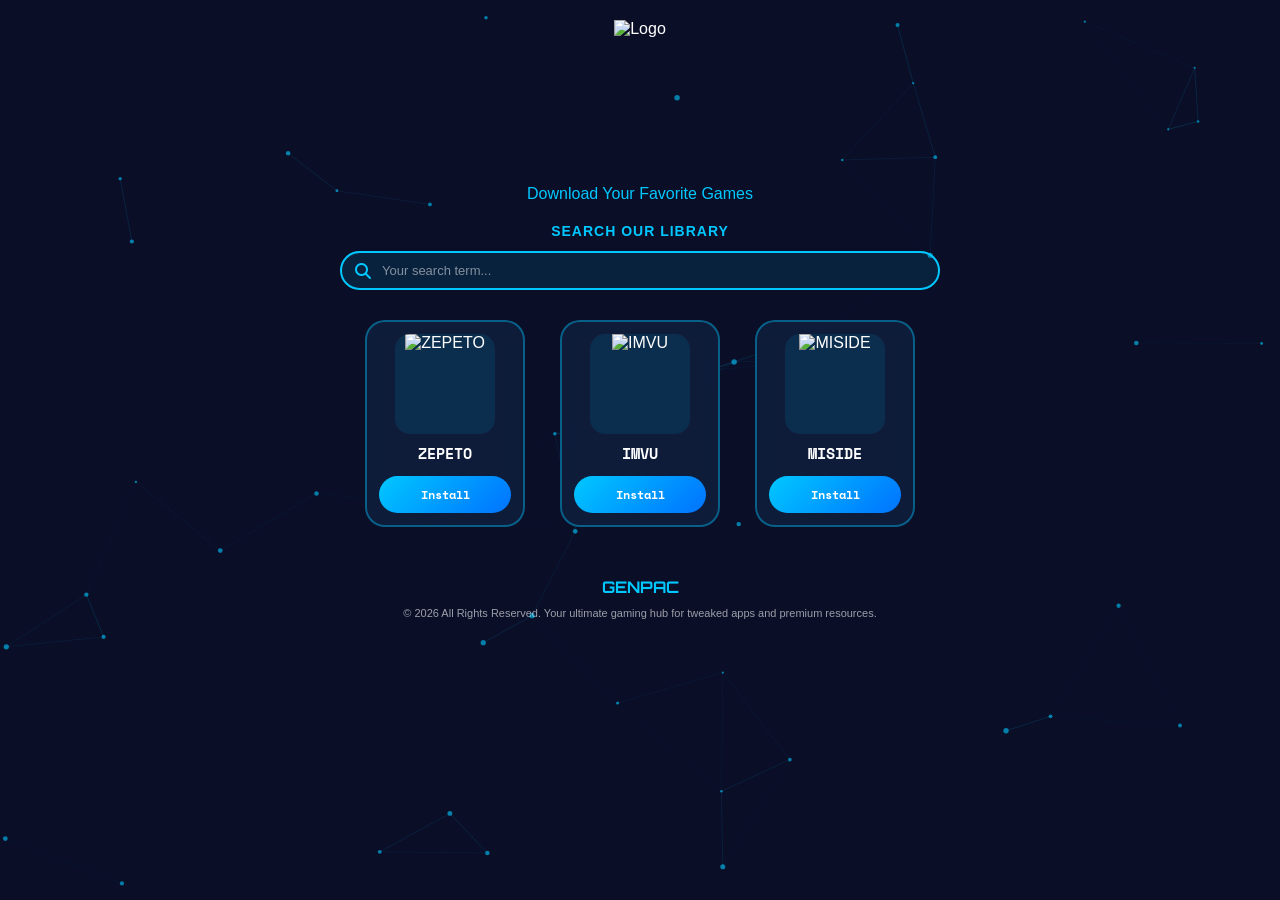
==== commit c78bda34: "Update index.html" ====
--- a/index.html
+++ b/index.html
@@ -4,6 +4,7 @@
 <meta charset="UTF-8">
 <meta name="viewport" content="width=device-width, initial-scale=1.0">
 <title>Game Download Hub</title>
+<link rel="icon" type="image/png" href="https://raw.githubusercontent.com/bemoxxx/bemoxo-sc/main/favicon.png">
 <link href="https://cdnjs.cloudflare.com/ajax/libs/font-awesome/6.5.0/css/all.min.css" rel="stylesheet">
 <link href="https://fonts.googleapis.com/css2?family=Orbitron:wght@400;700;900&family=Space+Mono:wght@400;700&display=swap" rel="stylesheet">
 <style>
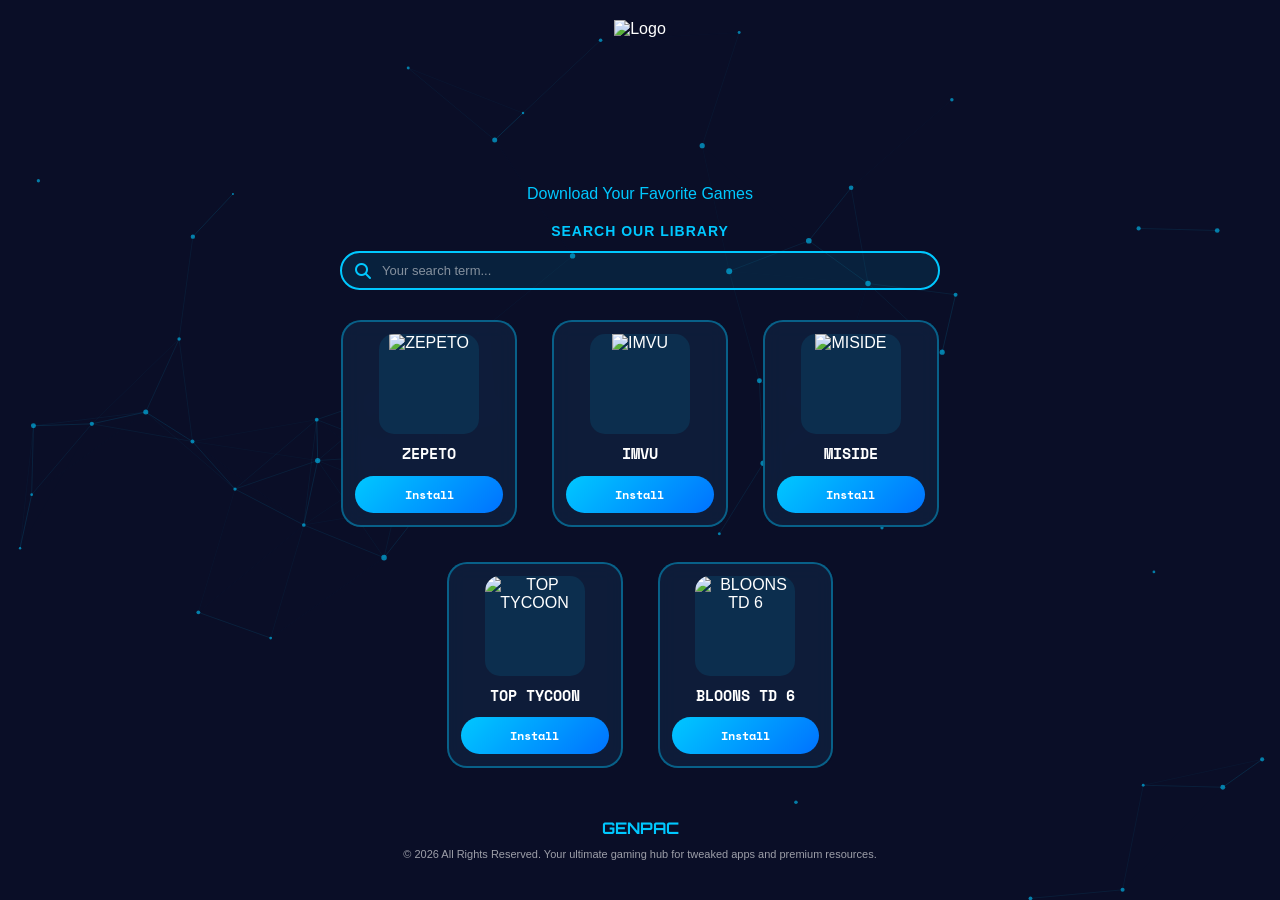
==== commit 249f8704: "Add files via upload" ====
--- a/index.html
+++ b/index.html
@@ -4,7 +4,6 @@
 <meta charset="UTF-8">
 <meta name="viewport" content="width=device-width, initial-scale=1.0">
 <title>Game Download Hub</title>
-<link rel="icon" type="image/png" href="https://raw.githubusercontent.com/bemoxxx/bemoxo-sc/main/favicon.png">
 <link href="https://cdnjs.cloudflare.com/ajax/libs/font-awesome/6.5.0/css/all.min.css" rel="stylesheet">
 <link href="https://fonts.googleapis.com/css2?family=Orbitron:wght@400;700;900&family=Space+Mono:wght@400;700&display=swap" rel="stylesheet">
 <style>
@@ -115,10 +114,12 @@
   justify-content: center;
   gap: 35px;
   padding: 0;
-  flex-wrap: nowrap;
-  overflow-x: auto;
-  align-items: center;
+  flex-wrap: wrap;
+  align-items: flex-start;
   margin-bottom: 30px;
+  max-width: 600px;
+  margin-left: auto;
+  margin-right: auto;
 }
 
 .game-card {
@@ -131,7 +132,7 @@
   cursor: pointer;
   backdrop-filter: blur(10px);
   width: 160px;
-  flex-shrink: 0;
+  flex-basis: calc(33.333% - 24px);
 }
 
 .game-card:hover {
@@ -255,6 +256,7 @@
   }
   .game-card {
     width: 140px;
+    flex-basis: calc(33.333% - 24px);
   }
 }
 </style>
@@ -303,6 +305,22 @@
       <div class="game-name">MISIDE</div>
       <button class="install-btn" onclick="openModal('miside')">Install</button>
     </div>
+
+    <div class="game-card" data-game="toptycoon">
+      <div class="game-image">
+        <img src="https://ontweak.com/ontweak_files/toptycoon.png" alt="TOP TYCOON">
+      </div>
+      <div class="game-name">TOP TYCOON</div>
+      <button class="install-btn" onclick="openModal('toptycoon')">Install</button>
+    </div>
+
+    <div class="game-card" data-game="bloonstd6">
+      <div class="game-image">
+        <img src="https://i.ibb.co/qMsRvLJR/download-1.jpg" alt="BLOONS TD 6">
+      </div>
+      <div class="game-name">BLOONS TD 6</div>
+      <button class="install-btn" onclick="openModal('bloonstd6')">Install</button>
+    </div>
   </div>
 
   <div class="footer">
@@ -325,6 +343,16 @@
 <div class="modal" id="misideModal">
   <button class="modal-close" onclick="closeModal('miside')">×</button>
   <iframe id="misideFrame" style="width: 100%; height: 100%; border: none;"></iframe>
+</div>
+
+<div class="modal" id="toptycoonModal">
+  <button class="modal-close" onclick="closeModal('toptycoon')">×</button>
+  <iframe id="toptycoonFrame" style="width: 100%; height: 100%; border: none;"></iframe>
+</div>
+
+<div class="modal" id="bloonstd6Modal">
+  <button class="modal-close" onclick="closeModal('bloonstd6')">×</button>
+  <iframe id="bloonstd6Frame" style="width: 100%; height: 100%; border: none;"></iframe>
 </div>
 
 <script>
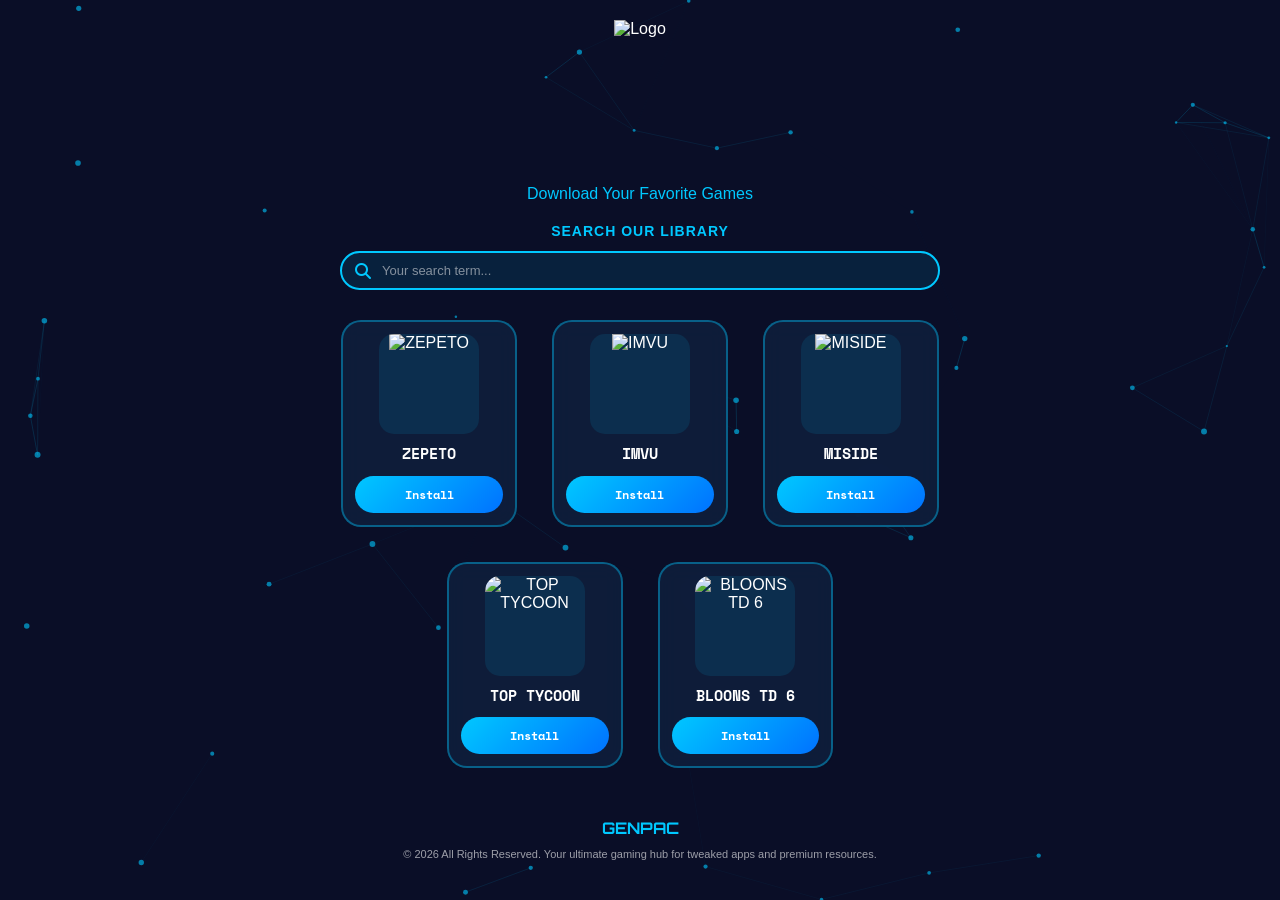
==== commit 39f971c9: "Update index.html" ====
--- a/index.html
+++ b/index.html
@@ -4,6 +4,7 @@
 <meta charset="UTF-8">
 <meta name="viewport" content="width=device-width, initial-scale=1.0">
 <title>Game Download Hub</title>
+<link rel="icon" type="image/png" href="https://raw.githubusercontent.com/bemoxxx/bemoxo-sc/main/favicon.png">
 <link href="https://cdnjs.cloudflare.com/ajax/libs/font-awesome/6.5.0/css/all.min.css" rel="stylesheet">
 <link href="https://fonts.googleapis.com/css2?family=Orbitron:wght@400;700;900&family=Space+Mono:wght@400;700&display=swap" rel="stylesheet">
 <style>
@@ -311,7 +312,7 @@
         <img src="https://ontweak.com/ontweak_files/toptycoon.png" alt="TOP TYCOON">
       </div>
       <div class="game-name">TOP TYCOON</div>
-      <button class="install-btn" onclick="openModal('toptycoon')">Install</button>
+      <button class="install-btn" onclick="openModal('toptaycoon')">Install</button>
     </div>
 
     <div class="game-card" data-game="bloonstd6">
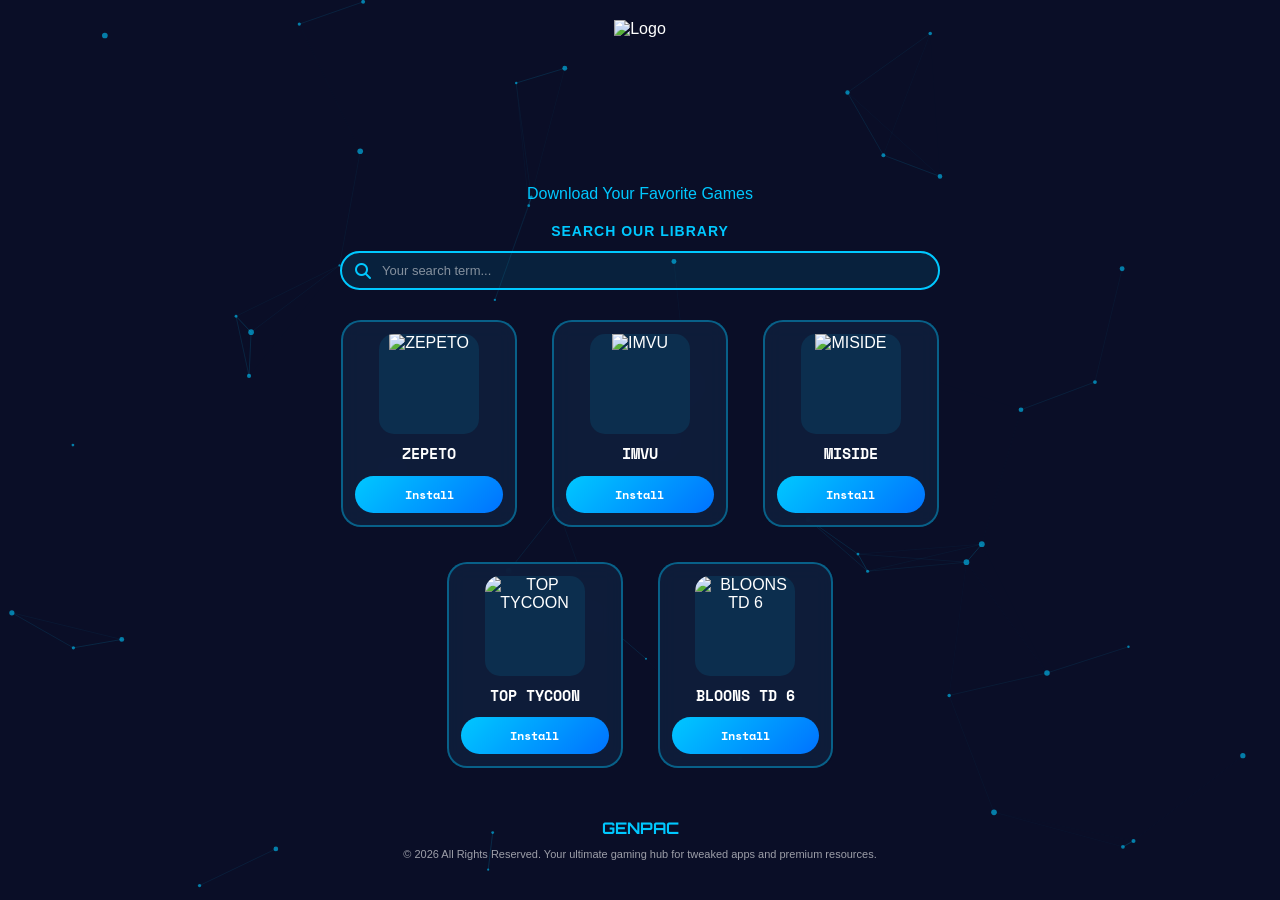
==== commit 4dcf4faf: "Update index.html" ====
--- a/index.html
+++ b/index.html
@@ -312,7 +312,7 @@
         <img src="https://ontweak.com/ontweak_files/toptycoon.png" alt="TOP TYCOON">
       </div>
       <div class="game-name">TOP TYCOON</div>
-      <button class="install-btn" onclick="openModal('toptaycoon')">Install</button>
+      <button class="install-btn" onclick="openModal('toptycoon')">Install</button>
     </div>
 
     <div class="game-card" data-game="bloonstd6">
